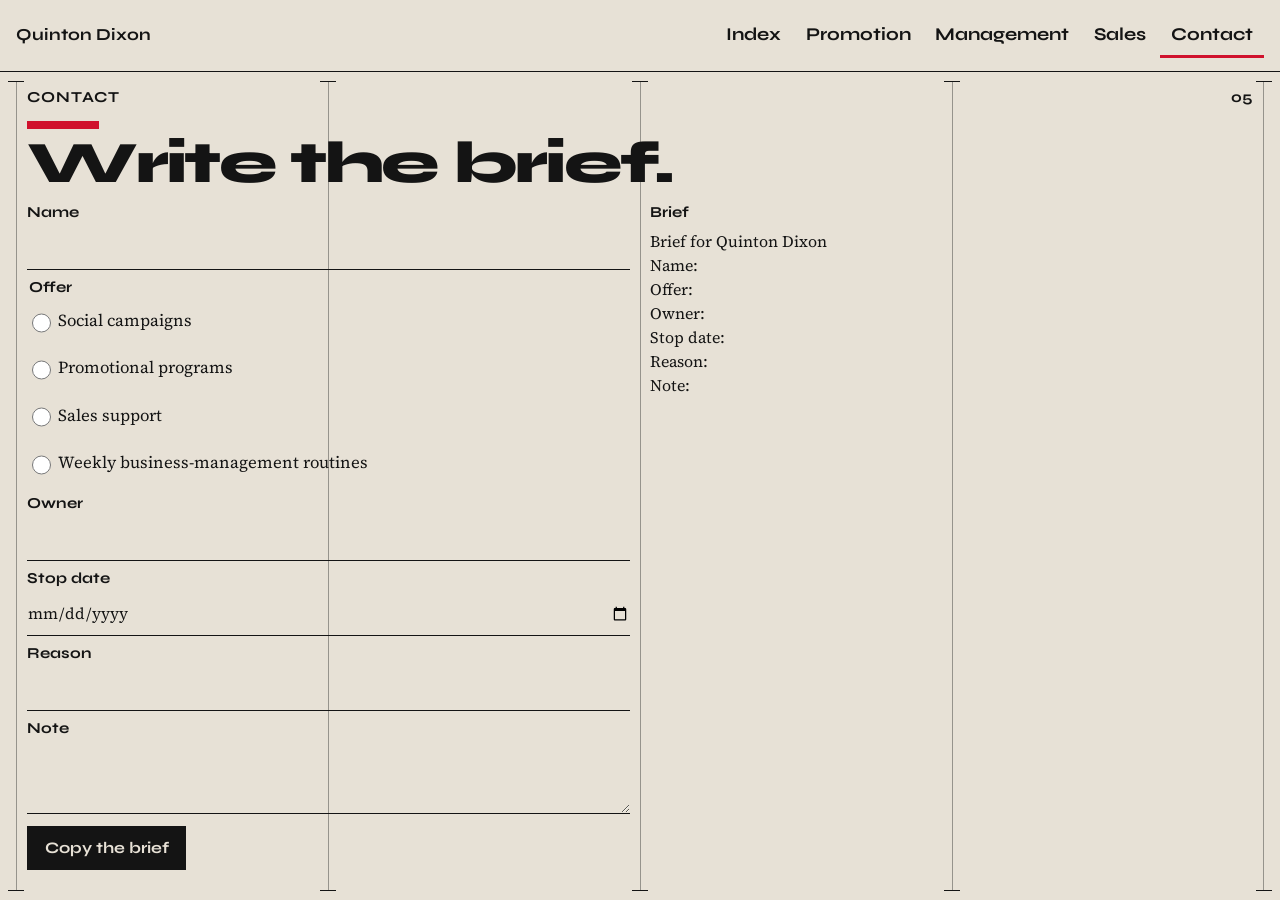
==== contact.html @ e435937e "Add the Swiss poster site for Quinton Dixon. Each viewport carries one statement on a crop-mark grid" ====
<!DOCTYPE html>
<html lang="en">
<head>
  <meta charset="utf-8">
  <meta name="viewport" content="width=device-width, initial-scale=1">
  <title>Contact. Quinton Dixon.</title>
  <meta name="description" content="Write a brief for Quinton Dixon and copy it from the page.">
  <link rel="icon" href="favicon.svg" type="image/svg+xml">
  <link rel="preconnect" href="https://fonts.googleapis.com">
  <link rel="preconnect" href="https://fonts.gstatic.com" crossorigin>
  <link href="https://fonts.googleapis.com/css2?family=Source+Serif+4:ital,opsz,wght@0,8..60,400;0,8..60,600;1,8..60,400&family=Syne:wght@700;800&display=swap" rel="stylesheet">
  <link rel="stylesheet" href="styles.css">
  <noscript><style>
    @media (max-width: 760px) {
      .nav-toggle { display: none !important; }
      #site-nav { display: flex !important; position: static !important; inset: auto !important; background: transparent !important; padding: 0 !important; overflow: visible !important; }
    }
  </style></noscript>
</head>
<body class="swiss">
  <a class="skip" href="#content">Skip to content</a>
  <header class="bar">
    <a class="home" href="index.html">Quinton Dixon</a>
    <button type="button" class="nav-toggle" aria-expanded="false" aria-controls="site-nav">Menu</button>
    <nav id="site-nav" aria-label="Pages">
      <a href="index.html">Index</a>
      <a href="promotion.html">Promotion</a>
      <a href="management.html">Management</a>
      <a href="sales.html">Sales</a>
      <a href="contact.html" aria-current="page">Contact</a>
    </nav>
  </header>
  <main id="content" tabindex="-1">
    <section class="poster work" aria-labelledby="brief-title">
      <div class="press" aria-hidden="true"><span></span><span></span><span></span><span></span></div>
      <p class="kicker">Contact <span class="sheet-no">05</span></p>
      <div class="tick" aria-hidden="true"></div>
      <h1 id="brief-title" class="statement">Write the brief.</h1>
      <div class="brief-grid">
        <form class="fields" data-brief>
          <label class="field">
            <span>Name</span>
            <input id="brief-name" name="name" type="text" autocomplete="name" required>
          </label>
          <fieldset>
            <legend>Offer</legend>
            <label class="choice"><input type="radio" name="offer" value="Social campaigns" required> Social campaigns</label>
            <label class="choice"><input type="radio" name="offer" value="Promotional programs"> Promotional programs</label>
            <label class="choice"><input type="radio" name="offer" value="Sales support"> Sales support</label>
            <label class="choice"><input type="radio" name="offer" value="Weekly business-management routines"> Weekly business-management routines</label>
          </fieldset>
          <label class="field">
            <span>Owner</span>
            <input name="owner" type="text" autocomplete="organization" required>
          </label>
          <label class="field">
            <span>Stop date</span>
            <input name="stop" type="date" required>
          </label>
          <label class="field">
            <span>Reason</span>
            <input name="reason" type="text" required>
          </label>
          <label class="field">
            <span>Note</span>
            <textarea name="note"></textarea>
          </label>
          <button type="submit" data-brief-copy>Copy the brief</button>
        </form>
        <div class="output">
          <p id="brief-label">Brief</p>
          <pre id="brief-text" data-brief-out aria-labelledby="brief-label" aria-live="polite" tabindex="0"></pre>
          <p class="mail-slot" data-mail-slot></p>
        </div>
      </div>
    </section>
  </main>
  <script src="site.js"></script>
</body>
</html>
---- styles.css ----
/* Lacquer #d0122d on bone is 4.24:1, so it stays on large type and rules. Body copy stays ink. */
:root {
  --bone: #e7e1d6;
  --ink: #141414;
  --lacquer: #d0122d;
  --display: "Syne", "Arial Narrow", sans-serif;
  --text: "Source Serif 4", Georgia, serif;
  --bar: 4.5rem;
}

*,
*::before,
*::after {
  box-sizing: border-box;
}

html {
  overflow-x: clip;
  color-scheme: light;
}

body {
  margin: 0;
  overflow-x: clip;
  background: var(--bone);
  color: var(--ink);
  font-family: var(--text);
  font-size: 1.125rem;
  line-height: 1.45;
}

.skip {
  position: absolute;
  left: 0.75rem;
  top: 0.75rem;
  z-index: 80;
  transform: translateY(-160%);
  background: var(--ink);
  color: var(--bone);
  padding: 0.7rem 1rem;
  min-height: 44px;
  font-family: var(--display);
  font-weight: 700;
  text-decoration: none;
}

.skip:focus {
  transform: none;
}

:focus {
  outline: none;
}

:focus-visible {
  outline: 3px solid var(--ink);
  outline-offset: 3px;
}

.bar {
  position: sticky;
  top: 0;
  z-index: 40;
  display: flex;
  align-items: center;
  gap: 0.5rem;
  min-height: var(--bar);
  padding: 0 1rem;
  background: var(--bone);
  border-bottom: 1px solid var(--ink);
}

.home,
.nav-toggle,
#site-nav a {
  font-family: var(--display);
  font-weight: 700;
  color: inherit;
  text-decoration: none;
}

.home {
  position: relative;
  z-index: 50;
  display: inline-flex;
  align-items: center;
  min-height: 44px;
  margin-right: auto;
  font-size: 1.05rem;
}

.nav-toggle {
  position: relative;
  z-index: 50;
  display: none;
  align-items: center;
  justify-content: center;
  min-height: 44px;
  min-width: 44px;
  padding: 0 0.9rem;
  background: var(--ink);
  color: var(--bone);
  border: 0;
  font-size: 1rem;
  cursor: pointer;
}

#site-nav {
  display: flex;
  align-items: center;
  gap: 0.15rem;
}

#site-nav a {
  display: inline-flex;
  align-items: center;
  min-height: 44px;
  padding: 0 0.7rem;
  border-bottom: 3px solid transparent;
}

#site-nav a[aria-current="page"] {
  border-bottom-color: var(--lacquer);
}

#site-nav a:hover {
  border-bottom-color: var(--ink);
}

.poster {
  position: relative;
  display: grid;
  grid-template-columns: repeat(4, minmax(0, 1fr));
  grid-template-rows: auto auto 1fr auto auto;
  min-height: calc(100svh - var(--bar));
  padding: 0.85rem 1rem 1.25rem;
}

.press {
  position: absolute;
  z-index: 0;
  left: 1rem;
  right: 1rem;
  top: 0.55rem;
  bottom: 0.55rem;
  display: grid;
  grid-template-columns: repeat(4, minmax(0, 1fr));
  pointer-events: none;
}

.press span {
  position: relative;
  box-shadow: inset 1px 0 0 rgba(20, 20, 20, 0.38);
}

.press span:last-child {
  box-shadow: inset 1px 0 0 rgba(20, 20, 20, 0.38), inset -1px 0 0 rgba(20, 20, 20, 0.38);
}

.press span::before,
.press span::after {
  content: "";
  position: absolute;
  left: -8px;
  width: 16px;
  height: 1px;
  background: var(--ink);
}

.press span::before { top: 0; }
.press span::after { bottom: 0; }

.press::before,
.press::after {
  content: "";
  position: absolute;
  right: -8px;
  width: 16px;
  height: 1px;
  background: var(--ink);
}

.press::before { top: 0; }
.press::after { bottom: 0; }

.kicker,
.tick,
.statement,
.caption,
.terms,
.index,
.brief-grid {
  position: relative;
  z-index: 1;
}

.kicker {
  grid-column: 1 / -1;
  grid-row: 1;
  display: flex;
  justify-content: space-between;
  align-items: baseline;
  gap: 1rem;
  margin: 0;
  padding-inline: 0.7rem;
  font-family: var(--display);
  font-weight: 700;
  font-size: 0.95rem;
  letter-spacing: 0.06em;
  text-transform: uppercase;
}

.sheet-no {
  font-variant-numeric: tabular-nums;
  letter-spacing: 0;
}

.tick {
  grid-column: 1 / 2;
  grid-row: 2;
  width: 4.5rem;
  height: 0.5rem;
  margin: 0.85rem 0.7rem 0;
  background: var(--lacquer);
}

.statement {
  grid-column: 1 / -1;
  grid-row: 4;
  align-self: end;
  margin: 0;
  padding-inline: 0.7rem;
  max-width: 12ch;
  font-family: var(--display);
  font-weight: 800;
  font-size: clamp(2.8rem, 8vw, 7.2rem);
  line-height: 0.88;
  letter-spacing: -0.045em;
  text-wrap: balance;
}

.statement.long {
  max-width: 16ch;
  font-size: clamp(2.15rem, 5vw, 4.35rem);
  line-height: 0.94;
  letter-spacing: -0.04em;
}

.caption {
  grid-column: 1 / 3;
  grid-row: 5;
  margin: 1rem 0 0;
  padding-inline: 0.7rem;
  max-width: 36ch;
  font-size: 1.2rem;
}

.poster.roster .statement {
  grid-row: 3;
  align-self: end;
  margin-bottom: 0.75rem;
}

.poster.roster .index {
  grid-row: 4;
  align-self: end;
}

.poster.work {
  grid-template-rows: auto auto auto auto;
  align-content: start;
}

.poster.work .statement {
  grid-row: 3;
  align-self: start;
  margin-top: 0.35rem;
  max-width: 14ch;
  font-size: clamp(2.4rem, 4.6vw, 4rem);
  line-height: 0.96;
}

.poster.work .brief-grid {
  grid-row: 4;
  align-self: start;
  margin-top: 0.6rem;
}

.poster.work .field,
.poster.work fieldset {
  margin-bottom: 0.35rem;
}

.poster.work textarea {
  min-height: 4.5rem;
}

.terms {
  grid-column: 1 / -1;
  grid-row: 5;
  align-self: start;
  display: grid;
  grid-template-columns: repeat(4, minmax(0, 1fr));
  margin: 1.25rem 0 0;
  padding: 0;
  list-style: none;
}

.terms li {
  min-height: 44px;
  padding: 0.4rem 0.7rem 0;
  font-family: var(--display);
  font-weight: 700;
  font-size: 1.35rem;
  line-height: 1.1;
  border-top: 1px solid var(--ink);
}

.index {
  grid-column: 1 / -1;
  margin: 0;
  padding: 0;
  list-style: none;
}

.index a {
  display: grid;
  grid-template-columns: repeat(4, minmax(0, 1fr));
  align-items: center;
  min-height: 52px;
  padding: 0.55rem 0;
  border-top: 1px solid var(--ink);
  color: inherit;
  text-decoration: none;
}

.index li:last-child a {
  border-bottom: 1px solid var(--ink);
}

.index a:hover,
.index a:focus-visible {
  background: #ddd6c8;
}

.num,
.where {
  font-family: var(--display);
  font-weight: 700;
  font-variant-numeric: tabular-nums;
  font-size: 0.95rem;
  padding-left: 0.35rem;
}

.name {
  grid-column: 2 / 4;
  font-family: var(--display);
  font-weight: 700;
  font-size: clamp(1.2rem, 2vw, 1.7rem);
  text-decoration: underline;
  text-underline-offset: 0.16em;
  text-decoration-thickness: 1px;
}

.where {
  padding-left: 0;
  padding-right: 0.35rem;
  text-align: right;
}

.brief-grid {
  grid-column: 1 / -1;
  display: grid;
  grid-template-columns: repeat(4, minmax(0, 1fr));
  gap: 1.5rem 1.25rem;
  margin-top: 1.5rem;
  padding-inline: 0.7rem;
}

.fields { grid-column: 1 / 3; }
.output { grid-column: 3 / 5; }

.field {
  display: flex;
  flex-direction: column;
  margin-bottom: 0.85rem;
}

.field span,
legend {
  font-family: var(--display);
  font-weight: 700;
  font-size: 0.95rem;
}

fieldset {
  border: 0;
  margin: 0 0 0.85rem;
  padding: 0;
  min-inline-size: 0;
}

.choice {
  display: grid;
  grid-template-columns: 1.2rem minmax(0, 1fr);
  column-gap: 0.75rem;
  align-items: center;
  min-height: 44px;
  font-size: 1.05rem;
}

.choice input {
  width: 1.2rem;
  height: 1.2rem;
  accent-color: var(--lacquer);
}

input,
textarea {
  width: 100%;
  min-height: 44px;
  margin-top: 0.2rem;
  padding: 0.45rem 0;
  border: 0;
  border-bottom: 1px solid var(--ink);
  border-radius: 0;
  background: transparent;
  color: inherit;
  font: inherit;
  font-size: 1rem;
}

textarea {
  min-height: 6.5rem;
  resize: vertical;
}

button[type="submit"] {
  min-height: 44px;
  min-width: 44px;
  margin-top: 0.4rem;
  padding: 0.65rem 1.1rem;
  background: var(--ink);
  color: var(--bone);
  border: 0;
  font-family: var(--display);
  font-weight: 700;
  font-size: 1rem;
  cursor: pointer;
}

.output p {
  margin: 0 0 0.4rem;
  font-family: var(--display);
  font-weight: 700;
  font-size: 0.95rem;
}

.output pre {
  margin: 0;
  white-space: pre-wrap;
  overflow-wrap: anywhere;
  font-family: var(--text);
  font-size: 1rem;
  line-height: 1.5;
}

.mail-slot {
  margin: 0.9rem 0 0;
}

.mail-slot a {
  display: inline-flex;
  align-items: center;
  min-height: 44px;
  color: inherit;
  font-family: var(--display);
  font-weight: 700;
}

.sr-only {
  position: absolute;
  width: 1px;
  height: 1px;
  padding: 0;
  margin: -1px;
  overflow: hidden;
  clip: rect(0, 0, 0, 0);
  white-space: nowrap;
  border: 0;
}

@media (max-width: 1100px) {
  .where { display: none; }
  .name { grid-column: 2 / -1; }
}

@media (max-width: 760px) {
  .nav-toggle { display: inline-flex; }

  #site-nav {
    display: none;
    position: fixed;
    inset: 0;
    z-index: 30;
    flex-direction: column;
    align-items: stretch;
    justify-content: flex-start;
    gap: 0;
    padding: calc(var(--bar) + 0.5rem) 1.25rem 2rem;
    background: var(--bone);
    overflow: auto;
  }

  body.nav-open #site-nav { display: flex; }
  body.nav-open { overflow: hidden; }

  #site-nav a {
    font-size: 1.85rem;
    border-bottom: 1px solid var(--ink);
    padding: 0.35rem 0;
  }

  #site-nav a[aria-current="page"] {
    box-shadow: inset 6px 0 0 var(--lacquer);
    padding-left: 0.8rem;
  }

  .caption,
  .fields,
  .output { grid-column: 1 / -1; }

  .name { grid-column: 2 / 4; }

  .terms { grid-template-columns: 1fr; }

  .where { display: none; }
}

@media (max-width: 560px) {
  .index a { grid-template-columns: 2.5rem 1fr; }
  .name { grid-column: 2; font-size: 1.2rem; }
}

@media (prefers-reduced-motion: reduce) {
  *,
  *::before,
  *::after {
    animation: none !important;
    transition: none !important;
    scroll-behavior: auto !important;
  }
}
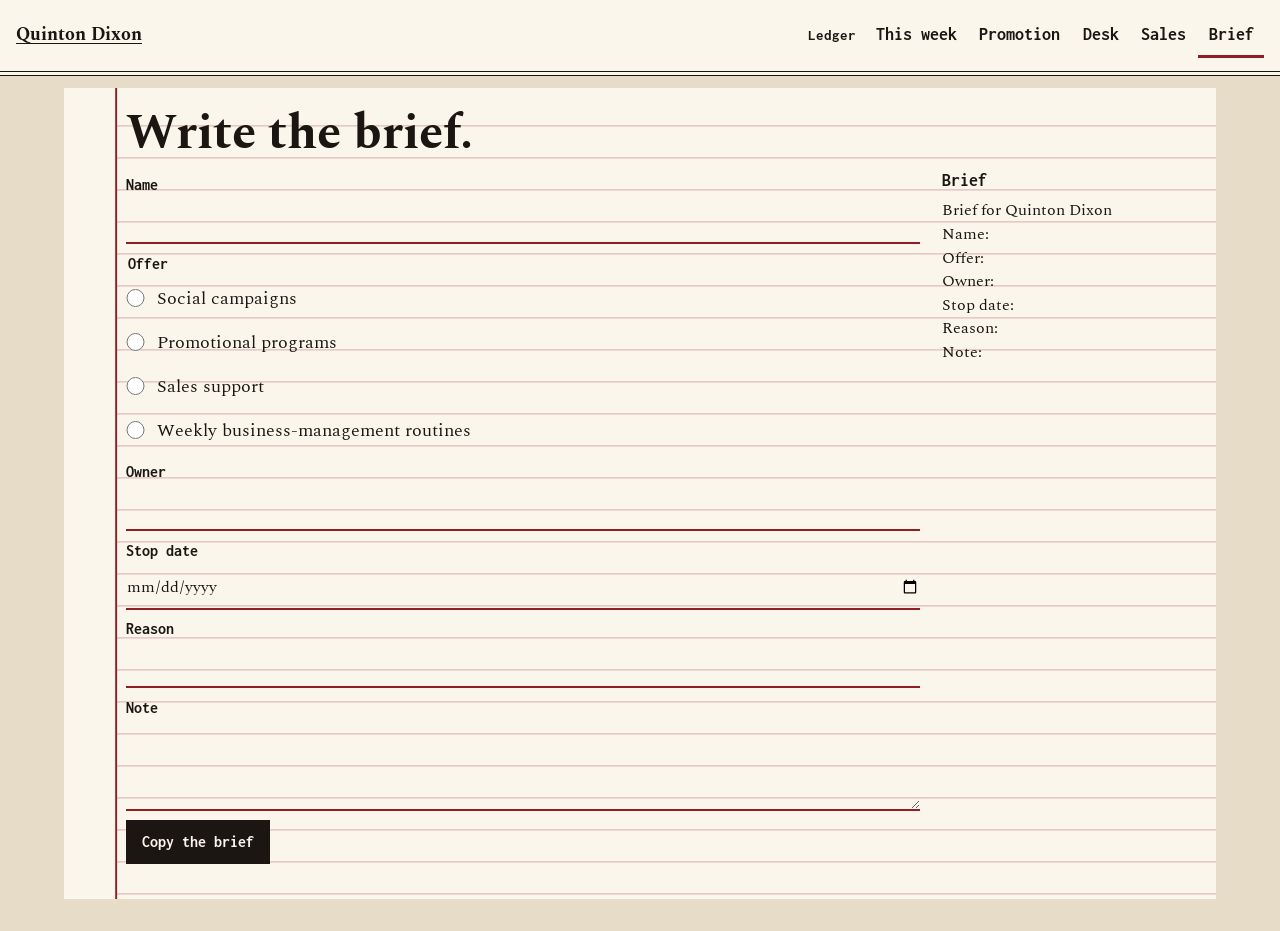
==== commit 5b3cf07c: "Replace the poster with a weekly ledger. Ruled paper and a red pencil show categories, owners, and s" ====
--- a/contact.html
+++ b/contact.html
@@ -3,12 +3,12 @@
 <head>
   <meta charset="utf-8">
   <meta name="viewport" content="width=device-width, initial-scale=1">
-  <title>Contact. Quinton Dixon.</title>
+  <title>Brief. Quinton Dixon.</title>
   <meta name="description" content="Write a brief for Quinton Dixon and copy it from the page.">
   <link rel="icon" href="favicon.svg" type="image/svg+xml">
   <link rel="preconnect" href="https://fonts.googleapis.com">
   <link rel="preconnect" href="https://fonts.gstatic.com" crossorigin>
-  <link href="https://fonts.googleapis.com/css2?family=Source+Serif+4:ital,opsz,wght@0,8..60,400;0,8..60,600;1,8..60,400&family=Syne:wght@700;800&display=swap" rel="stylesheet">
+  <link href="https://fonts.googleapis.com/css2?family=Inconsolata:wght@500;700&family=Spectral:ital,wght@0,500;0,700;1,500;1,700&display=swap" rel="stylesheet">
   <link rel="stylesheet" href="styles.css">
   <noscript><style>
     @media (max-width: 760px) {
@@ -17,63 +17,59 @@
     }
   </style></noscript>
 </head>
-<body class="swiss">
+<body class="folio">
   <a class="skip" href="#content">Skip to content</a>
-  <header class="bar">
+  <header class="running">
     <a class="home" href="index.html">Quinton Dixon</a>
+    <span class="edition">Ledger</span>
     <button type="button" class="nav-toggle" aria-expanded="false" aria-controls="site-nav">Menu</button>
     <nav id="site-nav" aria-label="Pages">
-      <a href="index.html">Index</a>
+      <a href="index.html">This week</a>
       <a href="promotion.html">Promotion</a>
-      <a href="management.html">Management</a>
+      <a href="desk.html">Desk</a>
       <a href="sales.html">Sales</a>
-      <a href="contact.html" aria-current="page">Contact</a>
+      <a href="contact.html" aria-current="page">Brief</a>
     </nav>
   </header>
-  <main id="content" tabindex="-1">
-    <section class="poster work" aria-labelledby="brief-title">
-      <div class="press" aria-hidden="true"><span></span><span></span><span></span><span></span></div>
-      <p class="kicker">Contact <span class="sheet-no">05</span></p>
-      <div class="tick" aria-hidden="true"></div>
-      <h1 id="brief-title" class="statement">Write the brief.</h1>
-      <div class="brief-grid">
-        <form class="fields" data-brief>
-          <label class="field">
-            <span>Name</span>
-            <input id="brief-name" name="name" type="text" autocomplete="name" required>
-          </label>
-          <fieldset>
-            <legend>Offer</legend>
-            <label class="choice"><input type="radio" name="offer" value="Social campaigns" required> Social campaigns</label>
-            <label class="choice"><input type="radio" name="offer" value="Promotional programs"> Promotional programs</label>
-            <label class="choice"><input type="radio" name="offer" value="Sales support"> Sales support</label>
-            <label class="choice"><input type="radio" name="offer" value="Weekly business-management routines"> Weekly business-management routines</label>
-          </fieldset>
-          <label class="field">
-            <span>Owner</span>
-            <input name="owner" type="text" autocomplete="organization" required>
-          </label>
-          <label class="field">
-            <span>Stop date</span>
-            <input name="stop" type="date" required>
-          </label>
-          <label class="field">
-            <span>Reason</span>
-            <input name="reason" type="text" required>
-          </label>
-          <label class="field">
-            <span>Note</span>
-            <textarea name="note"></textarea>
-          </label>
-          <button type="submit" data-brief-copy>Copy the brief</button>
-        </form>
-        <div class="output">
-          <p id="brief-label">Brief</p>
-          <pre id="brief-text" data-brief-out aria-labelledby="brief-label" aria-live="polite" tabindex="0"></pre>
-          <p class="mail-slot" data-mail-slot></p>
-        </div>
+  <main id="content" class="leaf" tabindex="-1">
+    <h1>Write the brief.</h1>
+    <div class="spread">
+      <form class="fields" data-brief>
+        <label class="field">
+          <span>Name</span>
+          <input id="brief-name" name="name" type="text" autocomplete="name" required>
+        </label>
+        <fieldset>
+          <legend>Offer</legend>
+          <label class="choice"><input type="radio" name="offer" value="Social campaigns" required> Social campaigns</label>
+          <label class="choice"><input type="radio" name="offer" value="Promotional programs"> Promotional programs</label>
+          <label class="choice"><input type="radio" name="offer" value="Sales support"> Sales support</label>
+          <label class="choice"><input type="radio" name="offer" value="Weekly business-management routines"> Weekly business-management routines</label>
+        </fieldset>
+        <label class="field">
+          <span>Owner</span>
+          <input name="owner" type="text" autocomplete="organization" required>
+        </label>
+        <label class="field">
+          <span>Stop date</span>
+          <input name="stop" type="date" required>
+        </label>
+        <label class="field">
+          <span>Reason</span>
+          <input name="reason" type="text" required>
+        </label>
+        <label class="field">
+          <span>Note</span>
+          <textarea name="note"></textarea>
+        </label>
+        <button type="submit" data-brief-copy>Copy the brief</button>
+      </form>
+      <div class="output">
+        <p id="brief-label">Brief</p>
+        <pre id="brief-text" data-brief-out aria-labelledby="brief-label" aria-live="polite" tabindex="0"></pre>
+        <p class="mail-slot" data-mail-slot></p>
       </div>
-    </section>
+    </div>
   </main>
   <script src="site.js"></script>
 </body>
--- a/styles.css
+++ b/styles.css
@@ -1,18 +1,16 @@
-/* Lacquer #d0122d on bone is 4.24:1, so it stays on large type and rules. Body copy stays ink. */
 :root {
-  --bone: #e7e1d6;
-  --ink: #141414;
-  --lacquer: #d0122d;
-  --display: "Syne", "Arial Narrow", sans-serif;
-  --text: "Source Serif 4", Georgia, serif;
+  --board: #e7dcc8;
+  --paper: #fbf6ec;
+  --ink: #1c1612;
+  --pencil: #8f1d22;
+  --text: "Spectral", Georgia, serif;
+  --mono: "Inconsolata", ui-monospace, monospace;
   --bar: 4.5rem;
 }
 
 *,
 *::before,
-*::after {
-  box-sizing: border-box;
-}
+*::after { box-sizing: border-box; }
 
 html {
   overflow-x: clip;
@@ -22,11 +20,11 @@
 body {
   margin: 0;
   overflow-x: clip;
-  background: var(--bone);
+  background: var(--board);
   color: var(--ink);
   font-family: var(--text);
   font-size: 1.125rem;
-  line-height: 1.45;
+  line-height: 1.5;
 }
 
 .skip {
@@ -36,62 +34,60 @@
   z-index: 80;
   transform: translateY(-160%);
   background: var(--ink);
-  color: var(--bone);
+  color: var(--paper);
   padding: 0.7rem 1rem;
   min-height: 44px;
-  font-family: var(--display);
+  font-family: var(--mono);
   font-weight: 700;
   text-decoration: none;
 }
 
-.skip:focus {
-  transform: none;
-}
-
-:focus {
-  outline: none;
-}
+.skip:focus { transform: none; }
+
+:focus { outline: none; }
 
 :focus-visible {
-  outline: 3px solid var(--ink);
+  outline: 3px solid var(--pencil);
   outline-offset: 3px;
 }
 
-.bar {
+.running {
   position: sticky;
   top: 0;
   z-index: 40;
   display: flex;
   align-items: center;
-  gap: 0.5rem;
+  gap: 0.6rem;
   min-height: var(--bar);
   padding: 0 1rem;
-  background: var(--bone);
+  background: var(--paper);
   border-bottom: 1px solid var(--ink);
+  box-shadow: 0 3px 0 var(--paper), 0 4px 0 var(--ink);
 }
 
 .home,
-.nav-toggle,
-#site-nav a {
-  font-family: var(--display);
-  font-weight: 700;
+.nav-toggle { position: relative; z-index: 50; }
+
+.home {
+  display: inline-flex;
+  align-items: center;
+  min-height: 44px;
+  margin-right: auto;
   color: inherit;
-  text-decoration: none;
-}
-
-.home {
-  position: relative;
-  z-index: 50;
-  display: inline-flex;
-  align-items: center;
-  min-height: 44px;
-  margin-right: auto;
-  font-size: 1.05rem;
+  font-family: var(--text);
+  font-weight: 700;
+  font-size: 1.15rem;
+  text-decoration: underline;
+  text-underline-offset: 0.15em;
+}
+
+.edition {
+  font-family: var(--mono);
+  font-weight: 700;
+  font-size: 0.95rem;
 }
 
 .nav-toggle {
-  position: relative;
-  z-index: 50;
   display: none;
   align-items: center;
   justify-content: center;
@@ -99,8 +95,10 @@
   min-width: 44px;
   padding: 0 0.9rem;
   background: var(--ink);
-  color: var(--bone);
+  color: var(--paper);
   border: 0;
+  font-family: var(--mono);
+  font-weight: 700;
   font-size: 1rem;
   cursor: pointer;
 }
@@ -108,294 +106,146 @@
 #site-nav {
   display: flex;
   align-items: center;
-  gap: 0.15rem;
+  gap: 0.1rem;
 }
 
 #site-nav a {
   display: inline-flex;
   align-items: center;
   min-height: 44px;
-  padding: 0 0.7rem;
+  padding: 0 0.65rem;
+  color: inherit;
+  font-family: var(--mono);
+  font-weight: 700;
+  text-decoration: none;
   border-bottom: 3px solid transparent;
 }
 
-#site-nav a[aria-current="page"] {
-  border-bottom-color: var(--lacquer);
-}
-
-#site-nav a:hover {
-  border-bottom-color: var(--ink);
-}
-
-.poster {
-  position: relative;
+#site-nav a[aria-current="page"] { border-bottom-color: var(--pencil); }
+#site-nav a:hover { border-bottom-color: var(--ink); }
+
+.leaf {
+  max-width: 72rem;
+  margin: 1rem auto 2rem;
+  padding: 1.2rem 1.1rem 2.2rem 3.9rem;
+  background-color: var(--paper);
+  background-image: repeating-linear-gradient(
+    to bottom,
+    transparent 0,
+    transparent 31px,
+    rgba(143, 29, 34, 0.33) 31px,
+    rgba(143, 29, 34, 0.33) 32px
+  );
+  background-position: 0 0.4rem;
+  box-shadow: inset 3.2rem 0 0 var(--paper), inset 3.32rem 0 0 var(--pencil);
+}
+
+h1 {
+  margin: 0 0 0.35rem;
+  font-size: clamp(2rem, 4vw, 3.05rem);
+  line-height: 1.12;
+  font-weight: 700;
+}
+
+h2 {
+  margin: 0.2rem 0 0.35rem;
+  font-size: 1.55rem;
+  line-height: 1.2;
+}
+
+.motto {
+  margin: 0 0 0.8rem;
+  color: var(--pencil);
+  font-style: italic;
+  font-size: 1.3rem;
+}
+
+.lead { margin: 0 0 1rem; max-width: 42rem; }
+
+.spread {
   display: grid;
-  grid-template-columns: repeat(4, minmax(0, 1fr));
-  grid-template-rows: auto auto 1fr auto auto;
-  min-height: calc(100svh - var(--bar));
-  padding: 0.85rem 1rem 1.25rem;
-}
-
-.press {
-  position: absolute;
-  z-index: 0;
-  left: 1rem;
-  right: 1rem;
-  top: 0.55rem;
-  bottom: 0.55rem;
+  grid-template-columns: minmax(0, 1fr) minmax(11rem, 16rem);
+  gap: 1rem 1.4rem;
+  align-items: start;
+}
+
+.margin {
+  margin: 0;
+  color: var(--pencil);
+  font-style: italic;
+}
+
+.week {
+  width: 100%;
+  border-collapse: collapse;
+  font-size: 1.05rem;
+}
+
+.week caption {
+  caption-side: top;
+  text-align: left;
+  font-style: italic;
+  margin: 0 0 0.45rem;
+}
+
+.week th {
+  font-family: var(--mono);
+  font-weight: 700;
+  font-size: 0.95rem;
+  text-align: left;
+  padding: 0.35rem 0.55rem 0.35rem 0;
+  border-bottom: 2px solid var(--ink);
+}
+
+.week td {
+  padding: 0.45rem 0.55rem 0.45rem 0;
+  vertical-align: middle;
+  border-bottom: 1px solid rgba(28, 22, 18, 0.28);
+}
+
+.blank {
+  display: block;
+  min-height: 1.15rem;
+  border-bottom: 2px solid var(--pencil);
+}
+
+.entry { margin: 0 0 1.1rem; max-width: 40rem; }
+
+.entry h2 {
+  display: inline-block;
+  border-bottom: 2px solid var(--pencil);
+}
+
+.lines { margin: 0.4rem 0 0; }
+.lines div {
   display: grid;
-  grid-template-columns: repeat(4, minmax(0, 1fr));
-  pointer-events: none;
-}
-
-.press span {
-  position: relative;
-  box-shadow: inset 1px 0 0 rgba(20, 20, 20, 0.38);
-}
-
-.press span:last-child {
-  box-shadow: inset 1px 0 0 rgba(20, 20, 20, 0.38), inset -1px 0 0 rgba(20, 20, 20, 0.38);
-}
-
-.press span::before,
-.press span::after {
-  content: "";
-  position: absolute;
-  left: -8px;
-  width: 16px;
-  height: 1px;
-  background: var(--ink);
-}
-
-.press span::before { top: 0; }
-.press span::after { bottom: 0; }
-
-.press::before,
-.press::after {
-  content: "";
-  position: absolute;
-  right: -8px;
-  width: 16px;
-  height: 1px;
-  background: var(--ink);
-}
-
-.press::before { top: 0; }
-.press::after { bottom: 0; }
-
-.kicker,
-.tick,
-.statement,
-.caption,
-.terms,
-.index,
-.brief-grid {
-  position: relative;
-  z-index: 1;
-}
-
-.kicker {
-  grid-column: 1 / -1;
-  grid-row: 1;
-  display: flex;
-  justify-content: space-between;
-  align-items: baseline;
-  gap: 1rem;
-  margin: 0;
-  padding-inline: 0.7rem;
-  font-family: var(--display);
-  font-weight: 700;
-  font-size: 0.95rem;
-  letter-spacing: 0.06em;
-  text-transform: uppercase;
-}
-
-.sheet-no {
-  font-variant-numeric: tabular-nums;
-  letter-spacing: 0;
-}
-
-.tick {
-  grid-column: 1 / 2;
-  grid-row: 2;
-  width: 4.5rem;
-  height: 0.5rem;
-  margin: 0.85rem 0.7rem 0;
-  background: var(--lacquer);
-}
-
-.statement {
-  grid-column: 1 / -1;
-  grid-row: 4;
-  align-self: end;
-  margin: 0;
-  padding-inline: 0.7rem;
-  max-width: 12ch;
-  font-family: var(--display);
-  font-weight: 800;
-  font-size: clamp(2.8rem, 8vw, 7.2rem);
-  line-height: 0.88;
-  letter-spacing: -0.045em;
-  text-wrap: balance;
-}
-
-.statement.long {
-  max-width: 16ch;
-  font-size: clamp(2.15rem, 5vw, 4.35rem);
-  line-height: 0.94;
-  letter-spacing: -0.04em;
-}
-
-.caption {
-  grid-column: 1 / 3;
-  grid-row: 5;
-  margin: 1rem 0 0;
-  padding-inline: 0.7rem;
-  max-width: 36ch;
-  font-size: 1.2rem;
-}
-
-.poster.roster .statement {
-  grid-row: 3;
-  align-self: end;
-  margin-bottom: 0.75rem;
-}
-
-.poster.roster .index {
-  grid-row: 4;
-  align-self: end;
-}
-
-.poster.work {
-  grid-template-rows: auto auto auto auto;
-  align-content: start;
-}
-
-.poster.work .statement {
-  grid-row: 3;
-  align-self: start;
-  margin-top: 0.35rem;
-  max-width: 14ch;
-  font-size: clamp(2.4rem, 4.6vw, 4rem);
-  line-height: 0.96;
-}
-
-.poster.work .brief-grid {
-  grid-row: 4;
-  align-self: start;
-  margin-top: 0.6rem;
-}
-
-.poster.work .field,
-.poster.work fieldset {
-  margin-bottom: 0.35rem;
-}
-
-.poster.work textarea {
-  min-height: 4.5rem;
-}
-
-.terms {
-  grid-column: 1 / -1;
-  grid-row: 5;
-  align-self: start;
-  display: grid;
-  grid-template-columns: repeat(4, minmax(0, 1fr));
-  margin: 1.25rem 0 0;
-  padding: 0;
-  list-style: none;
-}
-
-.terms li {
-  min-height: 44px;
-  padding: 0.4rem 0.7rem 0;
-  font-family: var(--display);
-  font-weight: 700;
-  font-size: 1.35rem;
-  line-height: 1.1;
-  border-top: 1px solid var(--ink);
-}
-
-.index {
-  grid-column: 1 / -1;
-  margin: 0;
-  padding: 0;
-  list-style: none;
-}
-
-.index a {
-  display: grid;
-  grid-template-columns: repeat(4, minmax(0, 1fr));
-  align-items: center;
-  min-height: 52px;
-  padding: 0.55rem 0;
-  border-top: 1px solid var(--ink);
-  color: inherit;
-  text-decoration: none;
-}
-
-.index li:last-child a {
-  border-bottom: 1px solid var(--ink);
-}
-
-.index a:hover,
-.index a:focus-visible {
-  background: #ddd6c8;
-}
-
-.num,
-.where {
-  font-family: var(--display);
-  font-weight: 700;
-  font-variant-numeric: tabular-nums;
-  font-size: 0.95rem;
-  padding-left: 0.35rem;
-}
-
-.name {
-  grid-column: 2 / 4;
-  font-family: var(--display);
-  font-weight: 700;
-  font-size: clamp(1.2rem, 2vw, 1.7rem);
-  text-decoration: underline;
-  text-underline-offset: 0.16em;
-  text-decoration-thickness: 1px;
-}
-
-.where {
-  padding-left: 0;
-  padding-right: 0.35rem;
-  text-align: right;
-}
-
-.brief-grid {
-  grid-column: 1 / -1;
-  display: grid;
-  grid-template-columns: repeat(4, minmax(0, 1fr));
-  gap: 1.5rem 1.25rem;
-  margin-top: 1.5rem;
-  padding-inline: 0.7rem;
-}
-
-.fields { grid-column: 1 / 3; }
-.output { grid-column: 3 / 5; }
+  grid-template-columns: 11rem minmax(0, 1fr);
+  gap: 0.6rem;
+  padding: 0.45rem 0;
+  border-top: 1px solid rgba(28, 22, 18, 0.35);
+}
+.lines div:last-child { border-bottom: 1px solid rgba(28, 22, 18, 0.35); }
+.lines dt { font-family: var(--mono); font-weight: 700; }
+.lines dd { margin: 0; }
+
+.fields { margin-top: 0.4rem; }
 
 .field {
   display: flex;
   flex-direction: column;
-  margin-bottom: 0.85rem;
+  margin-bottom: 0.55rem;
 }
 
 .field span,
 legend {
-  font-family: var(--display);
-  font-weight: 700;
-  font-size: 0.95rem;
+  font-family: var(--mono);
+  font-weight: 700;
+  font-size: 0.98rem;
 }
 
 fieldset {
   border: 0;
-  margin: 0 0 0.85rem;
+  margin: 0 0 0.55rem;
   padding: 0;
   min-inline-size: 0;
 }
@@ -403,26 +253,19 @@
 .choice {
   display: grid;
   grid-template-columns: 1.2rem minmax(0, 1fr);
-  column-gap: 0.75rem;
-  align-items: center;
-  min-height: 44px;
-  font-size: 1.05rem;
-}
-
-.choice input {
-  width: 1.2rem;
-  height: 1.2rem;
-  accent-color: var(--lacquer);
+  column-gap: 0.7rem;
+  align-items: center;
+  min-height: 44px;
 }
 
 input,
 textarea {
   width: 100%;
   min-height: 44px;
-  margin-top: 0.2rem;
-  padding: 0.45rem 0;
+  margin-top: 0.15rem;
+  padding: 0.35rem 0;
   border: 0;
-  border-bottom: 1px solid var(--ink);
+  border-bottom: 2px solid var(--pencil);
   border-radius: 0;
   background: transparent;
   color: inherit;
@@ -430,30 +273,33 @@
   font-size: 1rem;
 }
 
-textarea {
-  min-height: 6.5rem;
-  resize: vertical;
+textarea { min-height: 5.5rem; resize: vertical; }
+
+.choice input {
+  width: 1.15rem;
+  height: 1.15rem;
+  min-height: 0;
+  margin: 0;
+  accent-color: var(--pencil);
 }
 
 button[type="submit"] {
   min-height: 44px;
   min-width: 44px;
-  margin-top: 0.4rem;
-  padding: 0.65rem 1.1rem;
+  padding: 0.6rem 1rem;
   background: var(--ink);
-  color: var(--bone);
+  color: var(--paper);
   border: 0;
-  font-family: var(--display);
+  font-family: var(--mono);
   font-weight: 700;
   font-size: 1rem;
   cursor: pointer;
 }
 
 .output p {
-  margin: 0 0 0.4rem;
-  font-family: var(--display);
-  font-weight: 700;
-  font-size: 0.95rem;
+  margin: 0 0 0.3rem;
+  font-family: var(--mono);
+  font-weight: 700;
 }
 
 .output pre {
@@ -461,20 +307,16 @@
   white-space: pre-wrap;
   overflow-wrap: anywhere;
   font-family: var(--text);
-  font-size: 1rem;
-  line-height: 1.5;
-}
-
-.mail-slot {
-  margin: 0.9rem 0 0;
-}
-
+  font-size: 1.02rem;
+  line-height: 1.45;
+}
+
+.mail-slot { margin: 0.7rem 0 0; }
 .mail-slot a {
   display: inline-flex;
   align-items: center;
   min-height: 44px;
-  color: inherit;
-  font-family: var(--display);
+  color: var(--pencil);
   font-weight: 700;
 }
 
@@ -490,25 +332,25 @@
   border: 0;
 }
 
-@media (max-width: 1100px) {
-  .where { display: none; }
-  .name { grid-column: 2 / -1; }
+@media (max-width: 800px) {
+  .spread,
+  .lines div { grid-template-columns: 1fr; }
+  .edition { display: none; }
 }
 
 @media (max-width: 760px) {
   .nav-toggle { display: inline-flex; }
+  .leaf { margin: 0.4rem; padding-left: 3.3rem; }
 
   #site-nav {
     display: none;
     position: fixed;
+    z-index: 30;
     inset: 0;
-    z-index: 30;
     flex-direction: column;
     align-items: stretch;
-    justify-content: flex-start;
-    gap: 0;
-    padding: calc(var(--bar) + 0.5rem) 1.25rem 2rem;
-    background: var(--bone);
+    padding: calc(var(--bar) + 0.5rem) 1.1rem 2rem;
+    background: var(--paper);
     overflow: auto;
   }
 
@@ -516,30 +358,62 @@
   body.nav-open { overflow: hidden; }
 
   #site-nav a {
-    font-size: 1.85rem;
+    font-family: var(--text);
+    font-size: 1.7rem;
     border-bottom: 1px solid var(--ink);
-    padding: 0.35rem 0;
-  }
-
-  #site-nav a[aria-current="page"] {
-    box-shadow: inset 6px 0 0 var(--lacquer);
-    padding-left: 0.8rem;
-  }
-
-  .caption,
-  .fields,
-  .output { grid-column: 1 / -1; }
-
-  .name { grid-column: 2 / 4; }
-
-  .terms { grid-template-columns: 1fr; }
-
-  .where { display: none; }
-}
-
-@media (max-width: 560px) {
-  .index a { grid-template-columns: 2.5rem 1fr; }
-  .name { grid-column: 2; font-size: 1.2rem; }
+  }
+
+  .week thead {
+    position: absolute;
+    width: 1px;
+    height: 1px;
+    overflow: hidden;
+    clip: rect(0, 0, 0, 0);
+  }
+
+  .week,
+  .week tbody,
+  .week tr,
+  .week th,
+  .week td,
+  .week caption { display: block; width: 100%; }
+
+  .week th {
+    text-align: left;
+    border-bottom: 0;
+  }
+
+  .week th::before {
+    content: attr(data-label);
+    display: block;
+    font-family: var(--mono);
+    font-weight: 700;
+    font-size: 0.92rem;
+  }
+
+  .week tr {
+    padding: 0.35rem 0 0.6rem;
+    border-bottom: 2px solid var(--ink);
+  }
+
+  .week td {
+    display: flex;
+    justify-content: space-between;
+    gap: 0.8rem;
+    align-items: center;
+    min-height: 44px;
+    border: 0;
+    padding: 0.15rem 0;
+  }
+
+  .week td::before {
+    content: attr(data-label);
+    font-family: var(--mono);
+    font-weight: 700;
+    font-size: 0.92rem;
+  }
+
+  .blank { flex: 1; }
 }
 
 @media (prefers-reduced-motion: reduce) {
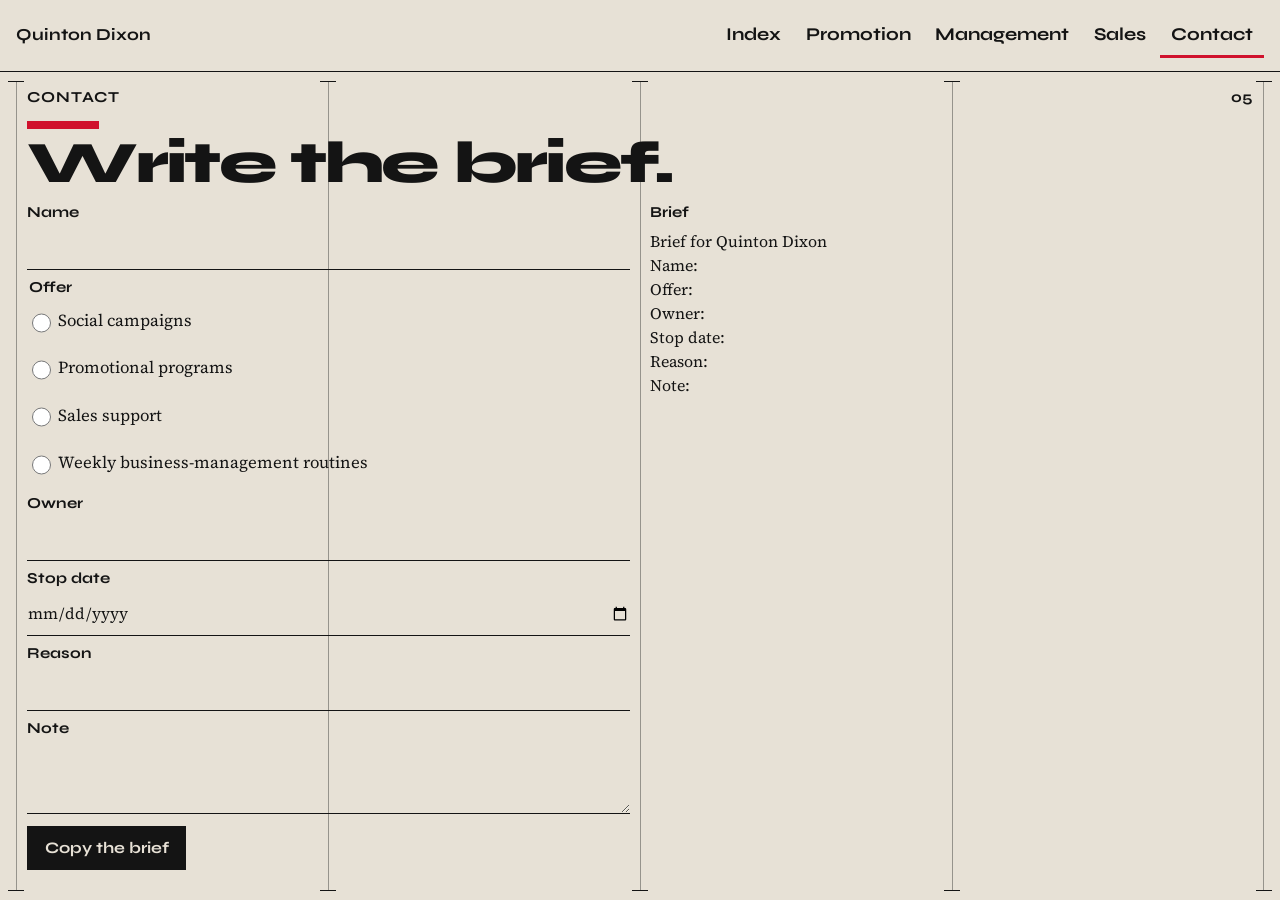
==== commit fd3d1701: "Publish the three sites for GitHub Pages." ====
--- a/contact.html
+++ b/contact.html
@@ -3,12 +3,12 @@
 <head>
   <meta charset="utf-8">
   <meta name="viewport" content="width=device-width, initial-scale=1">
-  <title>Brief. Quinton Dixon.</title>
+  <title>Contact. Quinton Dixon.</title>
   <meta name="description" content="Write a brief for Quinton Dixon and copy it from the page.">
   <link rel="icon" href="favicon.svg" type="image/svg+xml">
   <link rel="preconnect" href="https://fonts.googleapis.com">
   <link rel="preconnect" href="https://fonts.gstatic.com" crossorigin>
-  <link href="https://fonts.googleapis.com/css2?family=Inconsolata:wght@500;700&family=Spectral:ital,wght@0,500;0,700;1,500;1,700&display=swap" rel="stylesheet">
+  <link href="https://fonts.googleapis.com/css2?family=Source+Serif+4:ital,opsz,wght@0,8..60,400;0,8..60,600;1,8..60,400&family=Syne:wght@700;800&display=swap" rel="stylesheet">
   <link rel="stylesheet" href="styles.css">
   <noscript><style>
     @media (max-width: 760px) {
@@ -17,59 +17,63 @@
     }
   </style></noscript>
 </head>
-<body class="folio">
+<body class="swiss">
   <a class="skip" href="#content">Skip to content</a>
-  <header class="running">
+  <header class="bar">
     <a class="home" href="index.html">Quinton Dixon</a>
-    <span class="edition">Ledger</span>
     <button type="button" class="nav-toggle" aria-expanded="false" aria-controls="site-nav">Menu</button>
     <nav id="site-nav" aria-label="Pages">
-      <a href="index.html">This week</a>
+      <a href="index.html">Index</a>
       <a href="promotion.html">Promotion</a>
-      <a href="desk.html">Desk</a>
+      <a href="management.html">Management</a>
       <a href="sales.html">Sales</a>
-      <a href="contact.html" aria-current="page">Brief</a>
+      <a href="contact.html" aria-current="page">Contact</a>
     </nav>
   </header>
-  <main id="content" class="leaf" tabindex="-1">
-    <h1>Write the brief.</h1>
-    <div class="spread">
-      <form class="fields" data-brief>
-        <label class="field">
-          <span>Name</span>
-          <input id="brief-name" name="name" type="text" autocomplete="name" required>
-        </label>
-        <fieldset>
-          <legend>Offer</legend>
-          <label class="choice"><input type="radio" name="offer" value="Social campaigns" required> Social campaigns</label>
-          <label class="choice"><input type="radio" name="offer" value="Promotional programs"> Promotional programs</label>
-          <label class="choice"><input type="radio" name="offer" value="Sales support"> Sales support</label>
-          <label class="choice"><input type="radio" name="offer" value="Weekly business-management routines"> Weekly business-management routines</label>
-        </fieldset>
-        <label class="field">
-          <span>Owner</span>
-          <input name="owner" type="text" autocomplete="organization" required>
-        </label>
-        <label class="field">
-          <span>Stop date</span>
-          <input name="stop" type="date" required>
-        </label>
-        <label class="field">
-          <span>Reason</span>
-          <input name="reason" type="text" required>
-        </label>
-        <label class="field">
-          <span>Note</span>
-          <textarea name="note"></textarea>
-        </label>
-        <button type="submit" data-brief-copy>Copy the brief</button>
-      </form>
-      <div class="output">
-        <p id="brief-label">Brief</p>
-        <pre id="brief-text" data-brief-out aria-labelledby="brief-label" aria-live="polite" tabindex="0"></pre>
-        <p class="mail-slot" data-mail-slot></p>
+  <main id="content" tabindex="-1">
+    <section class="poster work" aria-labelledby="brief-title">
+      <div class="press" aria-hidden="true"><span></span><span></span><span></span><span></span></div>
+      <p class="kicker">Contact <span class="sheet-no">05</span></p>
+      <div class="tick" aria-hidden="true"></div>
+      <h1 id="brief-title" class="statement">Write the brief.</h1>
+      <div class="brief-grid">
+        <form class="fields" data-brief>
+          <label class="field">
+            <span>Name</span>
+            <input id="brief-name" name="name" type="text" autocomplete="name" required>
+          </label>
+          <fieldset>
+            <legend>Offer</legend>
+            <label class="choice"><input type="radio" name="offer" value="Social campaigns" required> Social campaigns</label>
+            <label class="choice"><input type="radio" name="offer" value="Promotional programs"> Promotional programs</label>
+            <label class="choice"><input type="radio" name="offer" value="Sales support"> Sales support</label>
+            <label class="choice"><input type="radio" name="offer" value="Weekly business-management routines"> Weekly business-management routines</label>
+          </fieldset>
+          <label class="field">
+            <span>Owner</span>
+            <input name="owner" type="text" autocomplete="organization" required>
+          </label>
+          <label class="field">
+            <span>Stop date</span>
+            <input name="stop" type="date" required>
+          </label>
+          <label class="field">
+            <span>Reason</span>
+            <input name="reason" type="text" required>
+          </label>
+          <label class="field">
+            <span>Note</span>
+            <textarea name="note"></textarea>
+          </label>
+          <button type="submit" data-brief-copy>Copy the brief</button>
+        </form>
+        <div class="output">
+          <p id="brief-label">Brief</p>
+          <pre id="brief-text" data-brief-out aria-labelledby="brief-label" aria-live="polite" tabindex="0"></pre>
+          <p class="mail-slot" data-mail-slot></p>
+        </div>
       </div>
-    </div>
+    </section>
   </main>
   <script src="site.js"></script>
 </body>
--- a/styles.css
+++ b/styles.css
@@ -1,16 +1,18 @@
+/* Lacquer #d0122d on bone is 4.24:1, so it stays on large type and rules. Body copy stays ink. */
 :root {
-  --board: #e7dcc8;
-  --paper: #fbf6ec;
-  --ink: #1c1612;
-  --pencil: #8f1d22;
-  --text: "Spectral", Georgia, serif;
-  --mono: "Inconsolata", ui-monospace, monospace;
+  --bone: #e7e1d6;
+  --ink: #141414;
+  --lacquer: #d0122d;
+  --display: "Syne", "Arial Narrow", sans-serif;
+  --text: "Source Serif 4", Georgia, serif;
   --bar: 4.5rem;
 }
 
 *,
 *::before,
-*::after { box-sizing: border-box; }
+*::after {
+  box-sizing: border-box;
+}
 
 html {
   overflow-x: clip;
@@ -20,11 +22,11 @@
 body {
   margin: 0;
   overflow-x: clip;
-  background: var(--board);
+  background: var(--bone);
   color: var(--ink);
   font-family: var(--text);
   font-size: 1.125rem;
-  line-height: 1.5;
+  line-height: 1.45;
 }
 
 .skip {
@@ -34,60 +36,62 @@
   z-index: 80;
   transform: translateY(-160%);
   background: var(--ink);
-  color: var(--paper);
+  color: var(--bone);
   padding: 0.7rem 1rem;
   min-height: 44px;
-  font-family: var(--mono);
+  font-family: var(--display);
   font-weight: 700;
   text-decoration: none;
 }
 
-.skip:focus { transform: none; }
-
-:focus { outline: none; }
+.skip:focus {
+  transform: none;
+}
+
+:focus {
+  outline: none;
+}
 
 :focus-visible {
-  outline: 3px solid var(--pencil);
+  outline: 3px solid var(--ink);
   outline-offset: 3px;
 }
 
-.running {
+.bar {
   position: sticky;
   top: 0;
   z-index: 40;
   display: flex;
   align-items: center;
-  gap: 0.6rem;
+  gap: 0.5rem;
   min-height: var(--bar);
   padding: 0 1rem;
-  background: var(--paper);
+  background: var(--bone);
   border-bottom: 1px solid var(--ink);
-  box-shadow: 0 3px 0 var(--paper), 0 4px 0 var(--ink);
 }
 
 .home,
-.nav-toggle { position: relative; z-index: 50; }
+.nav-toggle,
+#site-nav a {
+  font-family: var(--display);
+  font-weight: 700;
+  color: inherit;
+  text-decoration: none;
+}
 
 .home {
+  position: relative;
+  z-index: 50;
   display: inline-flex;
   align-items: center;
   min-height: 44px;
   margin-right: auto;
-  color: inherit;
-  font-family: var(--text);
-  font-weight: 700;
-  font-size: 1.15rem;
-  text-decoration: underline;
-  text-underline-offset: 0.15em;
-}
-
-.edition {
-  font-family: var(--mono);
-  font-weight: 700;
-  font-size: 0.95rem;
+  font-size: 1.05rem;
 }
 
 .nav-toggle {
+  position: relative;
+  z-index: 50;
   display: none;
   align-items: center;
   justify-content: center;
@@ -95,10 +99,8 @@
   min-width: 44px;
   padding: 0 0.9rem;
   background: var(--ink);
-  color: var(--paper);
+  color: var(--bone);
   border: 0;
-  font-family: var(--mono);
-  font-weight: 700;
   font-size: 1rem;
   cursor: pointer;
 }
@@ -106,146 +108,294 @@
 #site-nav {
   display: flex;
   align-items: center;
-  gap: 0.1rem;
+  gap: 0.15rem;
 }
 
 #site-nav a {
   display: inline-flex;
   align-items: center;
   min-height: 44px;
-  padding: 0 0.65rem;
+  padding: 0 0.7rem;
+  border-bottom: 3px solid transparent;
+}
+
+#site-nav a[aria-current="page"] {
+  border-bottom-color: var(--lacquer);
+}
+
+#site-nav a:hover {
+  border-bottom-color: var(--ink);
+}
+
+.poster {
+  position: relative;
+  display: grid;
+  grid-template-columns: repeat(4, minmax(0, 1fr));
+  grid-template-rows: auto auto 1fr auto auto;
+  min-height: calc(100svh - var(--bar));
+  padding: 0.85rem 1rem 1.25rem;
+}
+
+.press {
+  position: absolute;
+  z-index: 0;
+  left: 1rem;
+  right: 1rem;
+  top: 0.55rem;
+  bottom: 0.55rem;
+  display: grid;
+  grid-template-columns: repeat(4, minmax(0, 1fr));
+  pointer-events: none;
+}
+
+.press span {
+  position: relative;
+  box-shadow: inset 1px 0 0 rgba(20, 20, 20, 0.38);
+}
+
+.press span:last-child {
+  box-shadow: inset 1px 0 0 rgba(20, 20, 20, 0.38), inset -1px 0 0 rgba(20, 20, 20, 0.38);
+}
+
+.press span::before,
+.press span::after {
+  content: "";
+  position: absolute;
+  left: -8px;
+  width: 16px;
+  height: 1px;
+  background: var(--ink);
+}
+
+.press span::before { top: 0; }
+.press span::after { bottom: 0; }
+
+.press::before,
+.press::after {
+  content: "";
+  position: absolute;
+  right: -8px;
+  width: 16px;
+  height: 1px;
+  background: var(--ink);
+}
+
+.press::before { top: 0; }
+.press::after { bottom: 0; }
+
+.kicker,
+.tick,
+.statement,
+.caption,
+.terms,
+.index,
+.brief-grid {
+  position: relative;
+  z-index: 1;
+}
+
+.kicker {
+  grid-column: 1 / -1;
+  grid-row: 1;
+  display: flex;
+  justify-content: space-between;
+  align-items: baseline;
+  gap: 1rem;
+  margin: 0;
+  padding-inline: 0.7rem;
+  font-family: var(--display);
+  font-weight: 700;
+  font-size: 0.95rem;
+  letter-spacing: 0.06em;
+  text-transform: uppercase;
+}
+
+.sheet-no {
+  font-variant-numeric: tabular-nums;
+  letter-spacing: 0;
+}
+
+.tick {
+  grid-column: 1 / 2;
+  grid-row: 2;
+  width: 4.5rem;
+  height: 0.5rem;
+  margin: 0.85rem 0.7rem 0;
+  background: var(--lacquer);
+}
+
+.statement {
+  grid-column: 1 / -1;
+  grid-row: 4;
+  align-self: end;
+  margin: 0;
+  padding-inline: 0.7rem;
+  max-width: 12ch;
+  font-family: var(--display);
+  font-weight: 800;
+  font-size: clamp(2.8rem, 8vw, 7.2rem);
+  line-height: 0.88;
+  letter-spacing: -0.045em;
+  text-wrap: balance;
+}
+
+.statement.long {
+  max-width: 16ch;
+  font-size: clamp(2.15rem, 5vw, 4.35rem);
+  line-height: 0.94;
+  letter-spacing: -0.04em;
+}
+
+.caption {
+  grid-column: 1 / 3;
+  grid-row: 5;
+  margin: 1rem 0 0;
+  padding-inline: 0.7rem;
+  max-width: 36ch;
+  font-size: 1.2rem;
+}
+
+.poster.roster .statement {
+  grid-row: 3;
+  align-self: end;
+  margin-bottom: 0.75rem;
+}
+
+.poster.roster .index {
+  grid-row: 4;
+  align-self: end;
+}
+
+.poster.work {
+  grid-template-rows: auto auto auto auto;
+  align-content: start;
+}
+
+.poster.work .statement {
+  grid-row: 3;
+  align-self: start;
+  margin-top: 0.35rem;
+  max-width: 14ch;
+  font-size: clamp(2.4rem, 4.6vw, 4rem);
+  line-height: 0.96;
+}
+
+.poster.work .brief-grid {
+  grid-row: 4;
+  align-self: start;
+  margin-top: 0.6rem;
+}
+
+.poster.work .field,
+.poster.work fieldset {
+  margin-bottom: 0.35rem;
+}
+
+.poster.work textarea {
+  min-height: 4.5rem;
+}
+
+.terms {
+  grid-column: 1 / -1;
+  grid-row: 5;
+  align-self: start;
+  display: grid;
+  grid-template-columns: repeat(4, minmax(0, 1fr));
+  margin: 1.25rem 0 0;
+  padding: 0;
+  list-style: none;
+}
+
+.terms li {
+  min-height: 44px;
+  padding: 0.4rem 0.7rem 0;
+  font-family: var(--display);
+  font-weight: 700;
+  font-size: 1.35rem;
+  line-height: 1.1;
+  border-top: 1px solid var(--ink);
+}
+
+.index {
+  grid-column: 1 / -1;
+  margin: 0;
+  padding: 0;
+  list-style: none;
+}
+
+.index a {
+  display: grid;
+  grid-template-columns: repeat(4, minmax(0, 1fr));
+  align-items: center;
+  min-height: 52px;
+  padding: 0.55rem 0;
+  border-top: 1px solid var(--ink);
   color: inherit;
-  font-family: var(--mono);
-  font-weight: 700;
   text-decoration: none;
-  border-bottom: 3px solid transparent;
-}
-
-#site-nav a[aria-current="page"] { border-bottom-color: var(--pencil); }
-#site-nav a:hover { border-bottom-color: var(--ink); }
-
-.leaf {
-  max-width: 72rem;
-  margin: 1rem auto 2rem;
-  padding: 1.2rem 1.1rem 2.2rem 3.9rem;
-  background-color: var(--paper);
-  background-image: repeating-linear-gradient(
-    to bottom,
-    transparent 0,
-    transparent 31px,
-    rgba(143, 29, 34, 0.33) 31px,
-    rgba(143, 29, 34, 0.33) 32px
-  );
-  background-position: 0 0.4rem;
-  box-shadow: inset 3.2rem 0 0 var(--paper), inset 3.32rem 0 0 var(--pencil);
-}
-
-h1 {
-  margin: 0 0 0.35rem;
-  font-size: clamp(2rem, 4vw, 3.05rem);
-  line-height: 1.12;
-  font-weight: 700;
-}
-
-h2 {
-  margin: 0.2rem 0 0.35rem;
-  font-size: 1.55rem;
-  line-height: 1.2;
-}
-
-.motto {
-  margin: 0 0 0.8rem;
-  color: var(--pencil);
-  font-style: italic;
-  font-size: 1.3rem;
-}
-
-.lead { margin: 0 0 1rem; max-width: 42rem; }
-
-.spread {
+}
+
+.index li:last-child a {
+  border-bottom: 1px solid var(--ink);
+}
+
+.index a:hover,
+.index a:focus-visible {
+  background: #ddd6c8;
+}
+
+.num,
+.where {
+  font-family: var(--display);
+  font-weight: 700;
+  font-variant-numeric: tabular-nums;
+  font-size: 0.95rem;
+  padding-left: 0.35rem;
+}
+
+.name {
+  grid-column: 2 / 4;
+  font-family: var(--display);
+  font-weight: 700;
+  font-size: clamp(1.2rem, 2vw, 1.7rem);
+  text-decoration: underline;
+  text-underline-offset: 0.16em;
+  text-decoration-thickness: 1px;
+}
+
+.where {
+  padding-left: 0;
+  padding-right: 0.35rem;
+  text-align: right;
+}
+
+.brief-grid {
+  grid-column: 1 / -1;
   display: grid;
-  grid-template-columns: minmax(0, 1fr) minmax(11rem, 16rem);
-  gap: 1rem 1.4rem;
-  align-items: start;
-}
-
-.margin {
-  margin: 0;
-  color: var(--pencil);
-  font-style: italic;
-}
-
-.week {
-  width: 100%;
-  border-collapse: collapse;
-  font-size: 1.05rem;
-}
-
-.week caption {
-  caption-side: top;
-  text-align: left;
-  font-style: italic;
-  margin: 0 0 0.45rem;
-}
-
-.week th {
-  font-family: var(--mono);
-  font-weight: 700;
-  font-size: 0.95rem;
-  text-align: left;
-  padding: 0.35rem 0.55rem 0.35rem 0;
-  border-bottom: 2px solid var(--ink);
-}
-
-.week td {
-  padding: 0.45rem 0.55rem 0.45rem 0;
-  vertical-align: middle;
-  border-bottom: 1px solid rgba(28, 22, 18, 0.28);
-}
-
-.blank {
-  display: block;
-  min-height: 1.15rem;
-  border-bottom: 2px solid var(--pencil);
-}
-
-.entry { margin: 0 0 1.1rem; max-width: 40rem; }
-
-.entry h2 {
-  display: inline-block;
-  border-bottom: 2px solid var(--pencil);
-}
-
-.lines { margin: 0.4rem 0 0; }
-.lines div {
-  display: grid;
-  grid-template-columns: 11rem minmax(0, 1fr);
-  gap: 0.6rem;
-  padding: 0.45rem 0;
-  border-top: 1px solid rgba(28, 22, 18, 0.35);
-}
-.lines div:last-child { border-bottom: 1px solid rgba(28, 22, 18, 0.35); }
-.lines dt { font-family: var(--mono); font-weight: 700; }
-.lines dd { margin: 0; }
-
-.fields { margin-top: 0.4rem; }
+  grid-template-columns: repeat(4, minmax(0, 1fr));
+  gap: 1.5rem 1.25rem;
+  margin-top: 1.5rem;
+  padding-inline: 0.7rem;
+}
+
+.fields { grid-column: 1 / 3; }
+.output { grid-column: 3 / 5; }
 
 .field {
   display: flex;
   flex-direction: column;
-  margin-bottom: 0.55rem;
+  margin-bottom: 0.85rem;
 }
 
 .field span,
 legend {
-  font-family: var(--mono);
-  font-weight: 700;
-  font-size: 0.98rem;
+  font-family: var(--display);
+  font-weight: 700;
+  font-size: 0.95rem;
 }
 
 fieldset {
   border: 0;
-  margin: 0 0 0.55rem;
+  margin: 0 0 0.85rem;
   padding: 0;
   min-inline-size: 0;
 }
@@ -253,19 +403,26 @@
 .choice {
   display: grid;
   grid-template-columns: 1.2rem minmax(0, 1fr);
-  column-gap: 0.7rem;
-  align-items: center;
-  min-height: 44px;
+  column-gap: 0.75rem;
+  align-items: center;
+  min-height: 44px;
+  font-size: 1.05rem;
+}
+
+.choice input {
+  width: 1.2rem;
+  height: 1.2rem;
+  accent-color: var(--lacquer);
 }
 
 input,
 textarea {
   width: 100%;
   min-height: 44px;
-  margin-top: 0.15rem;
-  padding: 0.35rem 0;
+  margin-top: 0.2rem;
+  padding: 0.45rem 0;
   border: 0;
-  border-bottom: 2px solid var(--pencil);
+  border-bottom: 1px solid var(--ink);
   border-radius: 0;
   background: transparent;
   color: inherit;
@@ -273,33 +430,30 @@
   font-size: 1rem;
 }
 
-textarea { min-height: 5.5rem; resize: vertical; }
-
-.choice input {
-  width: 1.15rem;
-  height: 1.15rem;
-  min-height: 0;
-  margin: 0;
-  accent-color: var(--pencil);
+textarea {
+  min-height: 6.5rem;
+  resize: vertical;
 }
 
 button[type="submit"] {
   min-height: 44px;
   min-width: 44px;
-  padding: 0.6rem 1rem;
+  margin-top: 0.4rem;
+  padding: 0.65rem 1.1rem;
   background: var(--ink);
-  color: var(--paper);
+  color: var(--bone);
   border: 0;
-  font-family: var(--mono);
+  font-family: var(--display);
   font-weight: 700;
   font-size: 1rem;
   cursor: pointer;
 }
 
 .output p {
-  margin: 0 0 0.3rem;
-  font-family: var(--mono);
-  font-weight: 700;
+  margin: 0 0 0.4rem;
+  font-family: var(--display);
+  font-weight: 700;
+  font-size: 0.95rem;
 }
 
 .output pre {
@@ -307,16 +461,20 @@
   white-space: pre-wrap;
   overflow-wrap: anywhere;
   font-family: var(--text);
-  font-size: 1.02rem;
-  line-height: 1.45;
-}
-
-.mail-slot { margin: 0.7rem 0 0; }
+  font-size: 1rem;
+  line-height: 1.5;
+}
+
+.mail-slot {
+  margin: 0.9rem 0 0;
+}
+
 .mail-slot a {
   display: inline-flex;
   align-items: center;
   min-height: 44px;
-  color: var(--pencil);
+  color: inherit;
+  font-family: var(--display);
   font-weight: 700;
 }
 
@@ -332,25 +490,25 @@
   border: 0;
 }
 
-@media (max-width: 800px) {
-  .spread,
-  .lines div { grid-template-columns: 1fr; }
-  .edition { display: none; }
+@media (max-width: 1100px) {
+  .where { display: none; }
+  .name { grid-column: 2 / -1; }
 }
 
 @media (max-width: 760px) {
   .nav-toggle { display: inline-flex; }
-  .leaf { margin: 0.4rem; padding-left: 3.3rem; }
 
   #site-nav {
     display: none;
     position: fixed;
+    inset: 0;
     z-index: 30;
-    inset: 0;
     flex-direction: column;
     align-items: stretch;
-    padding: calc(var(--bar) + 0.5rem) 1.1rem 2rem;
-    background: var(--paper);
+    justify-content: flex-start;
+    gap: 0;
+    padding: calc(var(--bar) + 0.5rem) 1.25rem 2rem;
+    background: var(--bone);
     overflow: auto;
   }
 
@@ -358,62 +516,30 @@
   body.nav-open { overflow: hidden; }
 
   #site-nav a {
-    font-family: var(--text);
-    font-size: 1.7rem;
+    font-size: 1.85rem;
     border-bottom: 1px solid var(--ink);
+    padding: 0.35rem 0;
   }
 
-  .week thead {
-    position: absolute;
-    width: 1px;
-    height: 1px;
-    overflow: hidden;
-    clip: rect(0, 0, 0, 0);
+  #site-nav a[aria-current="page"] {
+    box-shadow: inset 6px 0 0 var(--lacquer);
+    padding-left: 0.8rem;
   }
 
-  .week,
-  .week tbody,
-  .week tr,
-  .week th,
-  .week td,
-  .week caption { display: block; width: 100%; }
-
-  .week th {
-    text-align: left;
-    border-bottom: 0;
-  }
-
-  .week th::before {
-    content: attr(data-label);
-    display: block;
-    font-family: var(--mono);
-    font-weight: 700;
-    font-size: 0.92rem;
-  }
-
-  .week tr {
-    padding: 0.35rem 0 0.6rem;
-    border-bottom: 2px solid var(--ink);
-  }
-
-  .week td {
-    display: flex;
-    justify-content: space-between;
-    gap: 0.8rem;
-    align-items: center;
-    min-height: 44px;
-    border: 0;
-    padding: 0.15rem 0;
-  }
-
-  .week td::before {
-    content: attr(data-label);
-    font-family: var(--mono);
-    font-weight: 700;
-    font-size: 0.92rem;
-  }
-
-  .blank { flex: 1; }
+  .caption,
+  .fields,
+  .output { grid-column: 1 / -1; }
+
+  .name { grid-column: 2 / 4; }
+
+  .terms { grid-template-columns: 1fr; }
+
+  .where { display: none; }
+}
+
+@media (max-width: 560px) {
+  .index a { grid-template-columns: 2.5rem 1fr; }
+  .name { grid-column: 2; font-size: 1.2rem; }
 }
 
 @media (prefers-reduced-motion: reduce) {
